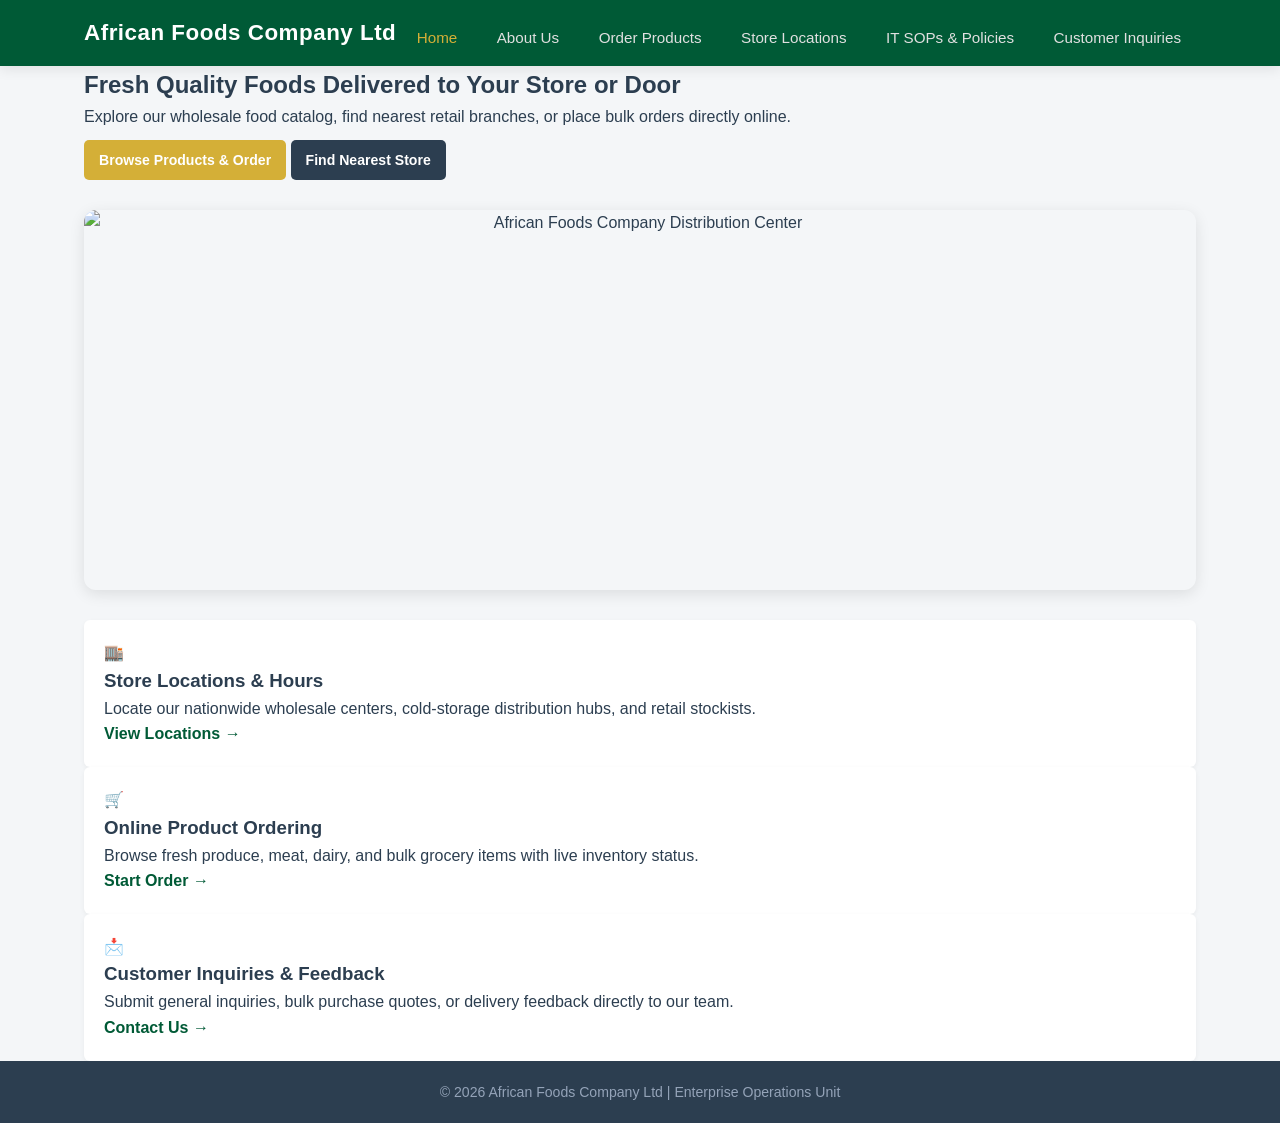
==== index.html @ 7c80241d "website publish" ====
<!DOCTYPE html>
<html lang="en">
<head>
    <meta charset="UTF-8">
    <meta name="viewport" content="width=device-width, initial-scale=1.0">
    <title>African Foods Company Ltd | Wholesale & Retail Distribution</title>
    <link rel="stylesheet" href="styles.css">
    <script src="./javascript/validation.js" defer></script>
</head>
<body>
    <header class="main-header">
        <div class="container header-flex">
            <div class="logo">
                <h1>African Foods Company Ltd</h1>
            </div>
            <nav class="nav-links">
                <a href="index.html" class="active">Home</a>
                <a href="about.html">About Us</a>
                <a href="products.html">Order Products</a>
                <a href="stores.html">Store Locations</a>
                <a href="sops.html">IT SOPs & Policies</a>
                <a href="contact.html">Customer Inquiries</a>
            </nav>
        </div>
    </header>

    <main class="container">
        <!-- Main Hero Banner Section -->
        <section class="hero-banner">
            <h2>Fresh Quality Foods Delivered to Your Store or Door</h2>
            <p>Explore our wholesale food catalog, find nearest retail branches, or place bulk orders directly online.</p>
            <div class="hero-buttons">
                <a href="products.html" class="btn btn-gold">Browse Products & Order</a>
                <a href="stores.html" class="btn btn-dark">Find Nearest Store</a>
            </div>
        </section>

        <!-- Company Image Showcase Section -->
        <section class="company-showcase" style="margin: 30px 0; text-align: center;">
            <div style="border-radius: 12px; overflow: hidden; box-shadow: 0 4px 15px rgba(0,0,0,0.1);">
                <img src="https://images.unsplash.com/photo-1586528116311-ad8dd3c8310d?auto=format&fit=crop&w=1200&q=80" 
                     alt="African Foods Company Distribution Center" 
                     style="width: 100%; height: 380px; object-fit: cover; display: block;">
            </div>
        </section>

        <!-- Primary Quick Access Cards -->
        <section class="quick-access-grid">
            <div class="card">
                <div class="card-icon">🏬</div>
                <h3>Store Locations & Hours</h3>
                <p>Locate our nationwide wholesale centers, cold-storage distribution hubs, and retail stockists.</p>
                <a href="stores.html" class="card-link">View Locations &rarr;</a>
            </div>

            <div class="card">
                <div class="card-icon">🛒</div>
                <h3>Online Product Ordering</h3>
                <p>Browse fresh produce, meat, dairy, and bulk grocery items with live inventory status.</p>
                <a href="products.html" class="card-link">Start Order &rarr;</a>
            </div>

            <div class="card">
                <div class="card-icon">📩</div>
                <h3>Customer Inquiries & Feedback</h3>
                <p>Submit general inquiries, bulk purchase quotes, or delivery feedback directly to our team.</p>
                <a href="contact.html" class="card-link">Contact Us &rarr;</a>
            </div>
        </section>
    </main>

    <footer>
        <div class="container">
            <p>&copy; 2026 African Foods Company Ltd | Enterprise Operations Unit</p>
        </div>
    </footer>
</body>
</html>
---- styles.css ----
/* Styling for African Foods Company Governance Portal */
:root {
    --primary-green: #005a36;
    --accent-gold: #d4af37;
    --dark-slate: #1c2833;
    --light-bg: #f4f6f7;
    --p1-red: #c0392b;
}

body {
    font-family: 'Segoe UI', Tahoma, Geneva, Verdana, sans-serif;
    margin: 0;
    padding: 0;
    background-color: var(--light-bg);
    color: #333;
}

.container {
    width: 90%;
    max-width: 1200px;
    margin: 0 auto;
}

/* Header */
.main-header {
    background-color: var(--primary-green);
    color: white;
    padding: 1rem 0;
}

.main-header h1 {
    margin: 0;
    font-size: 1.5rem;
}

.nav-links {
    margin-top: 10px;
}

.nav-links a {
    color: white;
    text-decoration: none;
    margin-right: 15px;
    font-weight: 500;
}

.btn-urgent {
    background-color: var(--accent-gold);
    color: var(--dark-slate) !important;
    padding: 5px 10px;
    border-radius: 4px;
}

/* Hero & Search */
.hero-section {
    background: white;
    padding: 2rem;
    margin: 20px 0;
    border-radius: 8px;
    box-shadow: 0 2px 5px rgba(0,0,0,0.05);
}

#sopSearch {
    width: 98%;
    padding: 12px;
    border: 2px solid var(--primary-green);
    border-radius: 4px;
    font-size: 1rem;
}

/* Grid Layout */
.sop-grid {
    display: grid;
    grid-template-columns: repeat(auto-fit, minmax(260px, 1fr));
    gap: 20px;
    margin-bottom: 30px;
}

.sop-card {
    background: white;
    padding: 20px;
    border-left: 5px solid var(--primary-green);
    border-radius: 6px;
    box-shadow: 0 2px 5px rgba(0,0,0,0.08);
}

.sop-badge {
    background: var(--primary-green);
    color: white;
    padding: 3px 8px;
    font-size: 0.8rem;
    border-radius: 3px;
}

.btn {
    display: inline-block;
    margin-top: 10px;
    background: var(--dark-slate);
    color: white;
    padding: 8px 12px;
    text-decoration: none;
    border-radius: 4px;
}

/* Tables & Emergency Banner */
.emergency-banner {
    background: var(--p1-red);
    color: white;
    padding: 12px;
    border-radius: 4px;
    margin-bottom: 15px;
}

.sla-table {
    width: 100%;
    border-collapse: collapse;
    background: white;
    margin-bottom: 40px;
}

.sla-table th, .sla-table td {
    border: 1px solid #ddd;
    padding: 10px;
    text-align: left;
}

.sla-table th {
    background-color: var(--primary-green);
    color: white;
}

.p1-row {
    background-color: #fadbd8;
}

footer {
    background: var(--dark-slate);
    color: white;
    text-align: center;
    padding: 15px 0;
}
/* Styling for Individual SOP Document Pages */
.sop-document {
    background: white;
    padding: 2.5rem;
    margin: 20px 0;
    border-radius: 8px;
    box-shadow: 0 2px 8px rgba(0,0,0,0.08);
}

.doc-header {
    border-bottom: 2px solid var(--primary-green);
    padding-bottom: 15px;
    margin-bottom: 25px;
}

.doc-header h2 {
    color: var(--dark-slate);
    margin: 10px 0 5px 0;
}

.doc-section {
    margin-bottom: 25px;
}

.doc-section h3 {
    color: var(--primary-green);
    font-size: 1.2rem;
    border-left: 4px solid var(--accent-gold);
    padding-left: 10px;
    margin-bottom: 10px;
}

.doc-section ol, .doc-section ul {
    padding-left: 20px;
    line-height: 1.6;
}

.doc-section li {
    margin-bottom: 8px;
}

code {
    background: #eef2f5;
    padding: 2px 6px;
    border-radius: 4px;
    color: #c0392b;
    font-size: 0.95rem;
}

/* Utility & Top Bar */
.top-bar {
    background: #111;
    color: #ccc;
    font-size: 0.85rem;
    padding: 6px 0;
}
.top-bar-content {
    display: flex;
    justify-content: space-between;
}
.staff-link {
    color: var(--accent-gold);
    text-decoration: none;
}

/* Header Adjustments */
.header-flex {
    display: flex;
    justify-content: space-between;
    align-items: center;
}
.btn-staff {
    background: var(--accent-gold);
    color: var(--dark-slate) !important;
    padding: 6px 12px;
    border-radius: 4px;
}

/* Customer Hero & Cards */
.customer-hero {
    background: linear-gradient(rgba(0,90,54,0.85), rgba(0,90,54,0.85)), url('hero-bg.jpg');
    background-size: cover;
    color: white;
    padding: 3rem 2rem;
    border-radius: 8px;
    margin: 20px 0;
    text-align: center;
}
.btn-gold {
    background: var(--accent-gold);
    color: var(--dark-slate);
    border: none;
    font-weight: bold;
}
.btn-outline {
    border: 2px solid white;
    color: white;
    margin-left: 10px;
}
.feature-cards {
    display: grid;
    grid-template-columns: repeat(auto-fit, minmax(280px, 1fr));
    gap: 20px;
    margin: 30px 0;
}
.card {
    background: white;
    padding: 20px;
    border-radius: 6px;
    box-shadow: 0 2px 5px rgba(0,0,0,0.05);
}
.card-link {
    color: var(--primary-green);
    font-weight: bold;
    text-decoration: none;
}

/* Store & Product Grids */
.store-grid, .product-grid {
    display: grid;
    grid-template-columns: repeat(auto-fit, minmax(280px, 1fr));
    gap: 20px;
    margin: 20px 0;
}
.store-card, .product-card {
    background: white;
    padding: 20px;
    border-radius: 6px;
    border-top: 4px solid var(--primary-green);
    box-shadow: 0 2px 5px rgba(0,0,0,0.05);
}
.tag {
    display: inline-block;
    padding: 4px 8px;
    font-size: 0.8rem;
    border-radius: 3px;
}
.wholesale { background: #e8f8f5; color: #117a65; }
.retail { background: #ffeabc; color: #7d6608; }

/* Product Ordering & Cart Layout */
.product-catalog-layout {
    display: grid;
    grid-template-columns: 2fr 1fr;
    gap: 20px;
}
.order-summary-box {
    background: white;
    padding: 20px;
    border-radius: 6px;
    height: fit-content;
    box-shadow: 0 2px 5px rgba(0,0,0,0.08);
}
.price {
    font-size: 1.2rem;
    font-weight: bold;
    color: var(--primary-green);
}

/* Inquiry Form */
.inquiry-form {
    background: white;
    padding: 30px;
    border-radius: 8px;
    max-width: 600px;
    margin: 20px auto;
    box-shadow: 0 2px 8px rgba(0,0,0,0.08);
}
.form-group {
    margin-bottom: 15px;
}
.form-group label {
    display: block;
    margin-bottom: 5px;
    font-weight: bold;
}
.form-group input, .form-group select, .form-group textarea {
    width: 100%;
    padding: 10px;
    border: 1px solid #ccc;
    border-radius: 4px;
}
.divider {
    margin: 40px 0;
    border: 0;
    border-top: 1px solid #ccc;
}
/* Live Location Banner & Map Styling */
.geo-banner {
    background: #eef7f2;
    border: 2px dashed var(--primary-green);
    padding: 20px;
    border-radius: 8px;
    margin-bottom: 25px;
    text-align: center;
}

.geo-status {
    margin-top: 10px;
    font-size: 0.95rem;
    color: var(--dark-slate);
}

.badge-featured {
    background: var(--primary-green);
    color: white;
    font-size: 0.75rem;
    padding: 3px 8px;
    border-radius: 3px;
    text-transform: uppercase;
    font-weight: bold;
    float: right;
}

.map-container {
    margin-top: 10px;
    border-top: 1px solid #eee;
    padding-top: 10px;
}

/* ==========================================
   GLOBAL VARIABLES & RESET
   ========================================== */
:root {
    --primary-green: #005a36;
    --dark-green: #003e25;
    --gold: #d4af37;
    --gold-hover: #b89628;
    --dark-slate: #2c3e50;
    --light-bg: #f8f9fa;
    --border-color: #e2e8f0;
    --shadow-sm: 0 2px 6px rgba(0, 0, 0, 0.05);
    --shadow-md: 0 4px 12px rgba(0, 0, 0, 0.08);
}

* {
    box-sizing: border-box;
    margin: 0;
    padding: 0;
}

body {
    font-family: 'Segoe UI', Tahoma, Geneva, Verdana, sans-serif;
    background-color: #f4f6f8;
    color: var(--dark-slate);
    line-height: 1.6;
}

.container {
    max-width: 1200px;
    margin: 0 auto;
    padding: 0 20px;
}

/* ==========================================
   HEADER & NAVIGATION
   ========================================== */
.main-header {
    background-color: var(--primary-green);
    color: white;
    padding: 15px 0;
    box-shadow: var(--shadow-md);
}

.header-flex {
    display: flex;
    justify-content: space-between;
    align-items: center;
}

.logo h1 {
    font-size: 1.4rem;
    font-weight: 700;
    letter-spacing: 0.5px;
}

.nav-links a {
    color: #e0e0e0;
    text-decoration: none;
    margin-left: 20px;
    font-weight: 500;
    font-size: 0.95rem;
    transition: color 0.2s ease;
}

.nav-links a:hover,
.nav-links a.active {
    color: var(--gold);
}

/* ==========================================
   PAGE TITLE
   ========================================== */
.page-title {
    margin: 30px 0 20px 0;
}

.page-title h2 {
    font-size: 1.8rem;
    color: var(--primary-green);
    margin-bottom: 5px;
}

.page-title p {
    color: #64748b;
    font-size: 0.95rem;
}

/* ==========================================
   MAIN 2-COLUMN LAYOUT GRID
   ========================================== */
.product-catalog-layout {
    display: grid;
    grid-template-columns: 1fr 360px; /* Product grid takes remaining space, sidebar fixed 360px */
    gap: 25px;
    align-items: start;
    margin-bottom: 50px;
}

/* Left Grid: 2 Equal Columns for Product Cards */
.product-grid {
    display: grid;
    grid-template-columns: repeat(2, 1fr);
    gap: 20px;
}

/* ==========================================
   PRODUCT CARDS ALIGNMENT
   ========================================== */
.product-card {
    background: #ffffff;
    border: 1px solid var(--border-color);
    border-radius: 8px;
    overflow: hidden;
    box-shadow: var(--shadow-sm);
    display: flex;
    flex-direction: column;
    height: 100%; /* Ensures uniform height across row elements */
    transition: transform 0.2s ease, box-shadow 0.2s ease;
}

.product-card:hover {
    transform: translateY(-3px);
    box-shadow: var(--shadow-md);
}

/* Image Frame Fixes */
.product-img-wrapper {
    position: relative;
    width: 100%;
    height: 190px;
    background-color: #e2e8f0;
    overflow: hidden;
}

.product-img {
    width: 100%;
    height: 100%;
    object-fit: cover;
    object-position: center;
    display: block;
}

.category-badge {
    position: absolute;
    top: 12px;
    left: 12px;
    background: rgba(0, 90, 54, 0.88);
    color: #ffffff;
    font-size: 0.72rem;
    font-weight: 600;
    padding: 4px 10px;
    border-radius: 4px;
    text-transform: uppercase;
    letter-spacing: 0.5px;
}

/* Card Content Styling */
.product-details {
    padding: 18px;
    display: flex;
    flex-direction: column;
    justify-content: space-between;
    flex-grow: 1;
}

.product-details h4 {
    font-size: 1.05rem;
    color: var(--dark-slate);
    margin-bottom: 8px;
}

.product-desc {
    font-size: 0.88rem;
    color: #64748b;
    line-height: 1.45;
    margin-bottom: 15px;
}

.price-row {
    display: flex;
    justify-content: space-between;
    align-items: center;
    border-top: 1px solid var(--border-color);
    padding-top: 12px;
    margin-top: auto;
}

.price {
    font-size: 1.25rem;
    font-weight: 700;
    color: var(--primary-green);
}

/* ==========================================
   RIGHT COLUMN: ORDER FORM CARD
   ========================================== */
.order-summary-box {
    background: #ffffff;
    border: 1px solid var(--border-color);
    border-radius: 8px;
    padding: 20px;
    box-shadow: var(--shadow-sm);
    position: sticky;
    top: 20px; /* Sticks to top when scrolling down */
}

.order-summary-header {
    border-bottom: 1px solid var(--border-color);
    padding-bottom: 12px;
    margin-bottom: 15px;
}

.order-summary-header h3 {
    font-size: 1.2rem;
    color: var(--primary-green);
}

.order-summary-header p {
    font-size: 0.82rem;
    color: #64748b;
}

.form-group {
    margin-bottom: 15px;
}

.form-group label {
    display: block;
    font-size: 0.85rem;
    font-weight: 600;
    margin-bottom: 5px;
    color: var(--dark-slate);
}

.form-input {
    width: 100%;
    padding: 9px 12px;
    border: 1px solid #cbd5e1;
    border-radius: 5px;
    font-size: 0.9rem;
    background-color: #f8fafc;
    color: var(--dark-slate);
}

/* Cart Items Wrapper */
.cart-items-wrapper {
    min-height: 120px;
    max-height: 280px;
    overflow-y: auto;
    border: 1px solid var(--border-color);
    background-color: #f8fafc;
    border-radius: 6px;
    padding: 10px;
    margin-bottom: 15px;
}

.empty-cart-msg {
    text-align: center;
    color: #94a3b8;
    font-size: 0.88rem;
    padding: 35px 0;
}

.cart-item-row {
    display: flex;
    align-items: center;
    gap: 10px;
    padding: 8px;
    background: #ffffff;
    border: 1px solid var(--border-color);
    border-radius: 5px;
    margin-bottom: 8px;
}

.cart-thumb {
    width: 42px;
    height: 42px;
    border-radius: 4px;
    object-fit: cover;
    flex-shrink: 0;
}

.cart-item-info {
    flex-grow: 1;
    display: flex;
    flex-direction: column;
    font-size: 0.82rem;
}

.cart-item-info strong {
    color: var(--dark-slate);
}

.cart-item-price {
    color: var(--primary-green);
    font-weight: 600;
}

.btn-remove {
    background: none;
    border: none;
    color: #ef4444;
    font-size: 1.2rem;
    cursor: pointer;
    padding: 0 5px;
    line-height: 1;
}

.btn-remove:hover {
    color: #dc2626;
}

/* Summary Calculations Section */
.cart-total-section {
    border-top: 1px solid var(--border-color);
    padding-top: 12px;
    margin-bottom: 15px;
}

.summary-line {
    display: flex;
    justify-content: space-between;
    font-size: 0.9rem;
    margin-bottom: 6px;
}

.total-price-line {
    font-size: 1.05rem;
    font-weight: 700;
    margin-top: 8px;
}

.total-price {
    color: var(--primary-green);
}

/* Buttons */
.btn {
    padding: 9px 15px;
    border: none;
    border-radius: 5px;
    font-size: 0.88rem;
    font-weight: 600;
    cursor: pointer;
    transition: background-color 0.2s ease;
}

.btn-gold {
    background-color: var(--gold);
    color: #ffffff;
}

.btn-gold:hover {
    background-color: var(--gold-hover);
}

.checkout-btn {
    width: 100%;
    padding: 12px;
    font-size: 0.95rem;
    text-transform: uppercase;
    letter-spacing: 0.5px;
}

/* ==========================================
   FOOTER
   ========================================== */
footer {
    background: var(--dark-slate);
    color: #94a3b8;
    text-align: center;
    padding: 20px 0;
    font-size: 0.88rem;
    margin-top: auto;
}

/* ==========================================
   RESPONSIVE LAYOUT BREAKPOINTS
   ========================================== */
@media (max-width: 992px) {
    .product-catalog-layout {
        grid-template-columns: 1fr; /* Stacks cart below catalog on tablets */
    }

    .order-summary-box {
        position: static; /* Removes sticky positioning on stacked views */
    }
}

@media (max-width: 640px) {
    .product-grid {
        grid-template-columns: 1fr; /* Single column product list on mobile */
    }

    .header-flex {
        flex-direction: column;
        gap: 10px;
        text-align: center;
    }

    .nav-links a {
        margin: 0 8px;
    }
}
/* ==========================================
   ABOUT PAGE STYLING
   ========================================== */
.about-hero-card {
    background: #ffffff;
    border: 1px solid var(--border-color);
    border-radius: 8px;
    padding: 30px;
    margin-bottom: 30px;
    box-shadow: var(--shadow-sm);
}

.hero-grid {
    display: grid;
    grid-template-columns: 1fr 400px;
    gap: 30px;
    align-items: center;
}

.hero-text h3 {
    font-size: 1.5rem;
    color: var(--primary-green);
    margin-bottom: 12px;
}

.hero-text p {
    font-size: 0.95rem;
    color: #475569;
    margin-bottom: 12px;
    line-height: 1.6;
}

.hero-img-box {
    width: 100%;
    height: 240px;
    border-radius: 6px;
    overflow: hidden;
}

.about-hero-img {
    width: 100%;
    height: 100%;
    object-fit: cover;
}

.about-section {
    margin-bottom: 35px;
}

.section-header {
    margin-bottom: 20px;
}

.section-header h3 {
    font-size: 1.4rem;
    color: var(--primary-green);
    margin-bottom: 4px;
}

.section-header p {
    color: #64748b;
    font-size: 0.92rem;
}

.three-col-grid {
    display: grid;
    grid-template-columns: repeat(3, 1fr);
    gap: 20px;
}

.info-card {
    background: #ffffff;
    border: 1px solid var(--border-color);
    border-radius: 8px;
    padding: 22px;
    box-shadow: var(--shadow-sm);
}

.icon-header {
    font-size: 1.1rem;
    font-weight: 700;
    color: var(--primary-green);
    margin-bottom: 10px;
}

.info-card p {
    font-size: 0.88rem;
    color: #64748b;
    line-height: 1.5;
}

/* Infrastructure Grid */
.infrastructure-grid {
    display: grid;
    grid-template-columns: repeat(4, 1fr);
    gap: 18px;
}

.hub-card {
    background: #ffffff;
    border: 1px solid var(--border-color);
    border-radius: 8px;
    padding: 18px;
    box-shadow: var(--shadow-sm);
    position: relative;
    display: flex;
    flex-direction: column;
}

.hub-badge {
    align-self: flex-start;
    background: #e0f2fe;
    color: #0369a1;
    font-size: 0.7rem;
    font-weight: 700;
    padding: 2px 8px;
    border-radius: 4px;
    margin-bottom: 10px;
    text-transform: uppercase;
}

.hub-card h4 {
    font-size: 1rem;
    color: var(--dark-slate);
    margin-bottom: 4px;
}

.hub-role {
    font-size: 0.78rem;
    font-weight: 600;
    color: var(--gold-hover);
    margin-bottom: 8px;
}

.hub-card p {
    font-size: 0.82rem;
    color: #64748b;
    line-height: 1.4;
}

/* Stats Banner */
.stats-banner {
    background: var(--primary-green);
    color: white;
    border-radius: 8px;
    padding: 25px 20px;
    display: flex;
    justify-content: space-around;
    text-align: center;
    margin-bottom: 40px;
}

.stat-item {
    display: flex;
    flex-direction: column;
}

.stat-number {
    font-size: 2rem;
    font-weight: 800;
    color: var(--gold);
    line-height: 1.1;
}

.stat-label {
    font-size: 0.82rem;
    color: #e2e8f0;
    margin-top: 4px;
}

/* Responsive Media Queries for About Page */
@media (max-width: 992px) {
    .hero-grid {
        grid-template-columns: 1fr;
    }
    
    .infrastructure-grid {
        grid-template-columns: repeat(2, 1fr);
    }
}

@media (max-width: 640px) {
    .three-col-grid,
    .infrastructure-grid {
        grid-template-columns: 1fr;
    }
    
    .stats-banner {
        flex-direction: column;
        gap: 18px;
    }
}
/* ==========================================
   IT SOPS & POLICIES PAGE STYLES
   ========================================== */

/* Dark Green Header Section matching your image snippet */
.sop-banner-section {
    background-color: #005a36; /* Deep forest green background */
    padding: 30px 0;
    border-bottom: 2px solid var(--border-color);
}

.sop-badge-title {
    display: inline-block;
    background-color: #d4af37; /* Gold badge button style */
    color: #1e293b;
    font-size: 1.15rem;
    font-weight: 700;
    padding: 10px 22px;
    border-radius: 6px;
    box-shadow: 0 2px 5px rgba(0,0,0,0.15);
    letter-spacing: 0.3px;
}

/* Layout Grid */
.sop-layout {
    display: grid;
    grid-template-columns: 280px 1fr;
    gap: 25px;
    align-items: start;
    margin-bottom: 50px;
}

/* Quick Nav Sidebar */
.sop-nav-card {
    background: #ffffff;
    border: 1px solid var(--border-color);
    border-radius: 8px;
    padding: 20px;
    box-shadow: var(--shadow-sm);
    position: sticky;
    top: 20px;
}

.sop-nav-card h4 {
    font-size: 1.05rem;
    color: var(--primary-green);
    margin-bottom: 12px;
    border-bottom: 1px solid var(--border-color);
    padding-bottom: 8px;
}

.sop-nav-card ul {
    list-style: none;
}

.sop-nav-card ul li {
    margin-bottom: 10px;
}

.sop-nav-card ul li a {
    color: var(--dark-slate);
    text-decoration: none;
    font-size: 0.88rem;
    font-weight: 500;
    transition: color 0.2s ease;
}

.sop-nav-card ul li a:hover {
    color: var(--primary-green);
}

/* SOP Content Area & Cards */
.sop-content-area {
    display: flex;
    flex-direction: column;
    gap: 20px;
}

.sop-card {
    background: #ffffff;
    border: 1px solid var(--border-color);
    border-radius: 8px;
    overflow: hidden;
    box-shadow: var(--shadow-sm);
}

.sop-card-header {
    background: #f8fafc;
    border-bottom: 1px solid var(--border-color);
    padding: 14px 20px;
    display: flex;
    align-items: center;
    gap: 12px;
}

.sop-number {
    background: var(--primary-green);
    color: white;
    font-size: 0.75rem;
    font-weight: 700;
    padding: 4px 8px;
    border-radius: 4px;
}

.sop-card-header h3 {
    font-size: 1.05rem;
    color: var(--dark-slate);
}

.sop-card-body {
    padding: 20px;
}

.sop-card-body p {
    font-size: 0.9rem;
    color: #475569;
    margin-bottom: 12px;
}

.sop-card-body ul {
    margin-left: 20px;
    font-size: 0.88rem;
    color: #64748b;
}

.sop-card-body ul li {
    margin-bottom: 8px;
    line-height: 1.5;
}

/* Responsive Breakpoint */
@media (max-width: 860px) {
    .sop-layout {
        grid-template-columns: 1fr;
    }

    .sop-nav-card {
        position: static;
    }
}
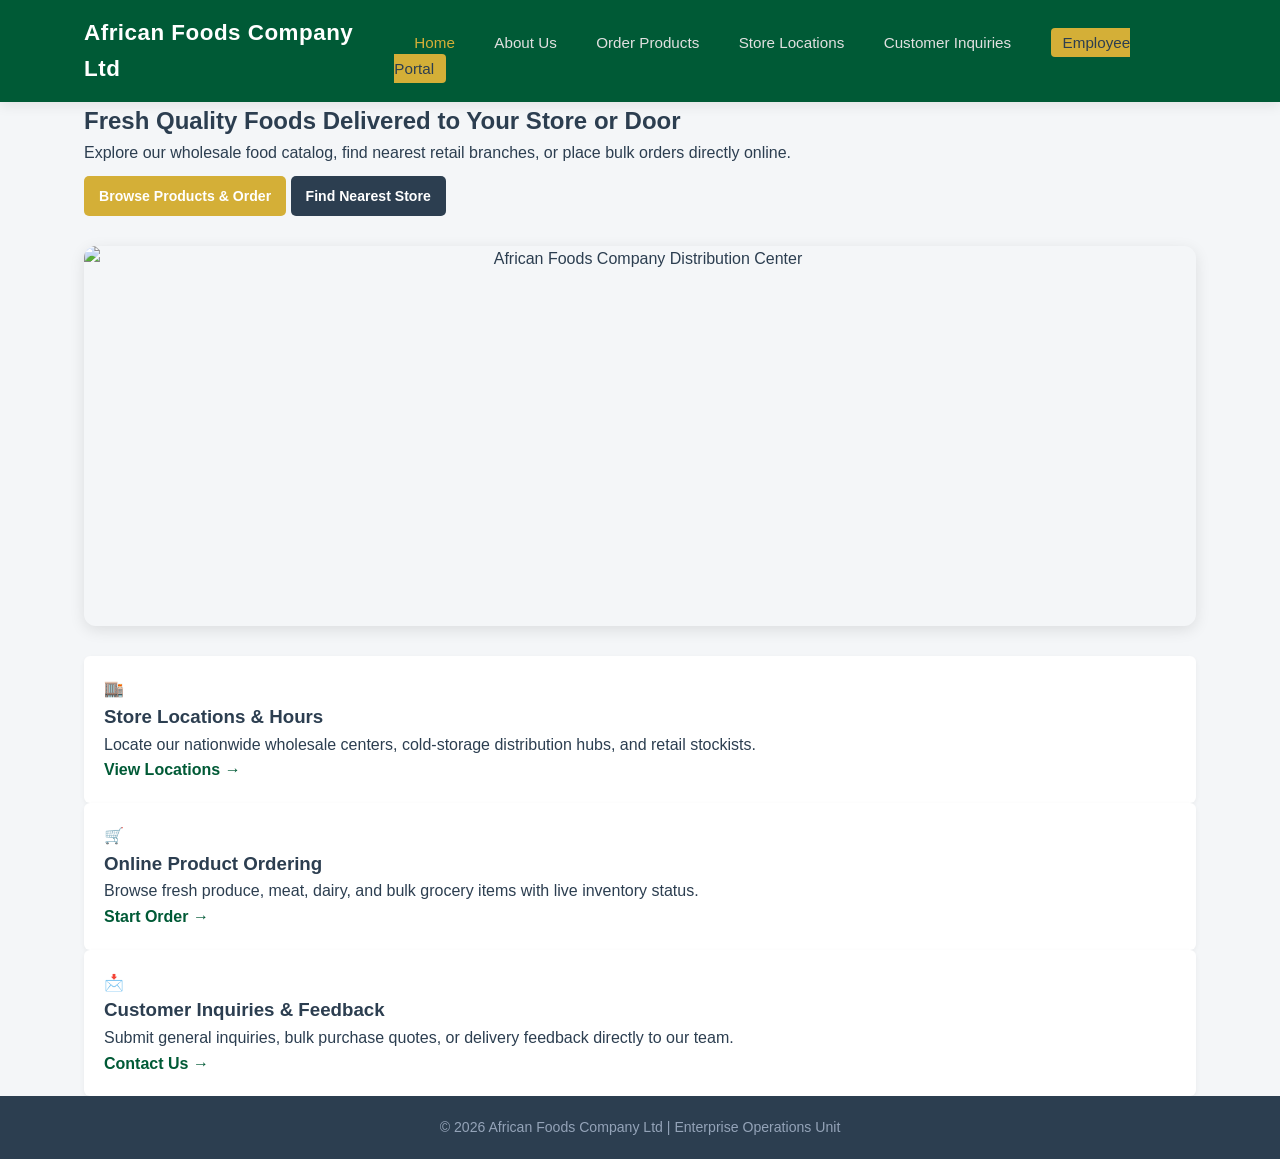
==== commit 58482cb3: "last update" ====
--- a/index.html
+++ b/index.html
@@ -6,6 +6,9 @@
     <title>African Foods Company Ltd | Wholesale & Retail Distribution</title>
     <link rel="stylesheet" href="styles.css">
     <script src="./javascript/validation.js" defer></script>
+    <script src="./javascript/lightbox.js" defer></script>
+    <script src="./javascript/main.js" defer></script>
+    <script src="./javascript/search.js" defer></script>
 </head>
 <body>
     <header class="main-header">
@@ -18,8 +21,8 @@
                 <a href="about.html">About Us</a>
                 <a href="products.html">Order Products</a>
                 <a href="stores.html">Store Locations</a>
-                <a href="sops.html">IT SOPs & Policies</a>
                 <a href="contact.html">Customer Inquiries</a>
+                <a href="login.html" class="btn-staff">Employee Portal</a>
             </nav>
         </div>
     </header>
--- a/styles.css
+++ b/styles.css
@@ -1095,4 +1095,67 @@
     .sop-nav-card {
         position: static;
     }
+}
+/* Container alignment */
+.container {
+    max-width: 1200px;
+    margin: 0 auto;
+    padding: 0 20px;
+}
+
+/* Catalog workspace side-by-side grid */
+.product-catalog-layout {
+    display: grid;
+    grid-template-columns: 1fr 340px;
+    gap: 30px;
+    align-items: start;
+    margin-top: 30px;
+}
+
+/* Product cards grid (2 or 3 columns) */
+.product-grid {
+    display: grid;
+    grid-template-columns: repeat(auto-fill, minmax(280px, 1fr));
+    gap: 20px;
+}
+
+/* Individual Product Card styling */
+.product-card {
+    display: flex;
+    flex-direction: column;
+    justify-content: space-between;
+    background: #ffffff;
+    border: 1px solid #e0e0e0;
+    border-radius: 8px;
+    overflow: hidden;
+    box-shadow: 0 2px 8px rgba(0,0,0,0.06);
+    transition: transform 0.2s ease, box-shadow 0.2s ease;
+}
+
+.product-card:hover {
+    transform: translateY(-3px);
+    box-shadow: 0 6px 15px rgba(0,0,0,0.1);
+}
+
+/* Fixed Sticky Order Summary Sidebar */
+.order-summary-box {
+    position: sticky;
+    top: 20px;
+    background: #ffffff;
+    border: 1px solid #d1d5db;
+    border-radius: 8px;
+    padding: 20px;
+    box-shadow: 0 4px 12px rgba(0,0,0,0.08);
+}
+
+/* Responsive adjustment for small screens */
+@media (max-width: 992px) {
+    .product-catalog-layout {
+        grid-template-columns: 1fr;
+    }
+    
+    .order-summary-box {
+        position: static;
+        margin-top: 20px;
+    }
 }
